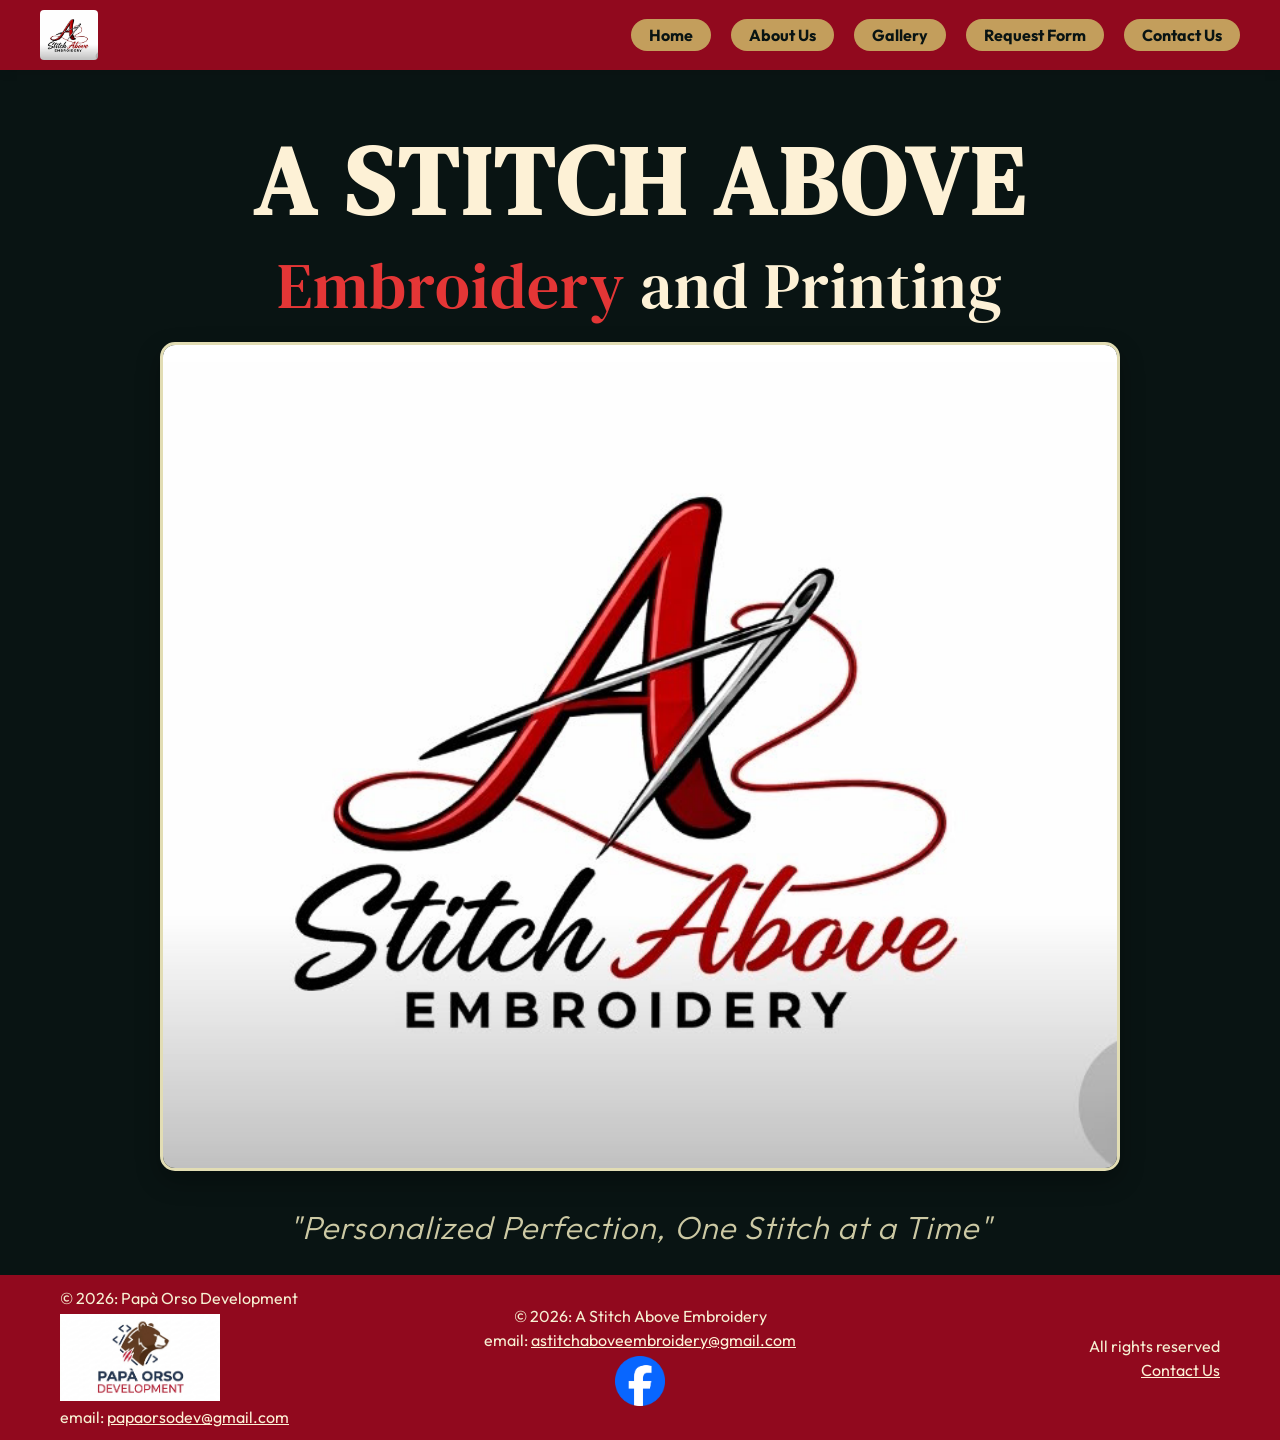
==== index.html @ 8afe7f4c "Finished contact page with additions sent by Lois. Added suppliers section and address, as well as m" ====
<!DOCTYPE html>
<html lang="en">
<head>
    <meta charset="UTF-8">
    <meta name="viewport" content="width=device-width, initial-scale=1.0">
    <meta name="description" content="A Stitch Above Embroidery offers professional, local embroidery throughout southeast Michigan.">
    <meta property="og:title" content="A Stitch Above Embroidery | Local Embroidery in Michigan">
    <meta property="og:description" content="Get professional embroidery done for your school, business, hunting group, personal clothing, and more.">
    <meta property="og:url" content="https://stitchaboveembroidery.com">
    <meta property="og:type" content="website">
    <meta property="og:image" content="https://stitchaboveembroidery.com/assets/images/og-share.jpg">

    <link rel="preconnect" href="https://fonts.googleapis.com">
    <link rel="preconnect" href="https://fonts.gstatic.com" crossorigin>
    <link href="https://fonts.googleapis.com/css2?family=DM+Serif+Text:ital@0;1&family=Outfit:wght@100..900&display=swap" rel="stylesheet">
    <link rel="stylesheet" href="./assets/styles/style.css">
    
    <title>A Stitch Above Embroidery | Home</title>
</head>
<body>
    <div id="nav-placeholder"></div>
    <section class="mainpage">
        <h1>A STITCH ABOVE</h1>
        <h2 class="mainSubheading"><strong>Embroidery</strong> and Printing</h2>
        <img src="./assets/images/primaryLogo.png" alt="Company Logo" class="mainLogoImage">
        <p class="mainStatement">"Personalized Perfection, One Stitch at a Time"</p> 
    </section>

    <div id="footer-placeholder"></div>

    <script type="text/javascript" src="js/main.js"></script>
</body>
</html>
---- assets/styles/style.css ----
/******************************************
/* VARIABLES & RESET
/*******************************************/
/* Variables */
:root {
  --primary-red: #91091E;
  --orange: #DA723C;
  --primary-orange: #F77F00;
  --secondary-orange: #C44A3A;
  --tertiary-tan: #C39E5C;
  --light-tan: #EED9B9;
  --cream: #FDF1D6;
  --banana: #FEFEA4;
  --primary-brown: #5D4037;
  --light-brown: #8D6E63;
  --dark-brown: #3E2723;
  --dark-black: #091413;
  --charcoal: #262626;

  --pure-black: #000;
  --french-vanilla: #E2DDB4;
  --vanilla: #F6EFD2;
  --bright-red: #E43636;
}


/* Box Model Hack */
* {
  box-sizing: border-box;
}

/* Clear fix hack */
.clearfix:after {
     content: ".";
     display: block;
     clear: both;
     visibility: hidden;
     line-height: 0;
     height: 0;
}

.clear {
	clear: both;
}

html, body, div, span, applet, object, iframe,
h1, h2, h3, h4, h5, h6, p, blockquote, pre,
a, abbr, acronym, address, big, cite, code,
del, dfn, em, img, ins, kbd, q, s, samp,
small, strike, strong, sub, sup, tt, var,
b, u, i, center,
dl, dt, dd, ol, ul, li,
fieldset, form, label, legend,
table, caption, tbody, tfoot, thead, tr, th, td,
article, aside, canvas, details, embed,
figure, figcaption, footer, header, hgroup,
menu, nav, output, ruby, section, summary,
time, mark, audio, video {
	margin: 0;
	padding: 0;
	border: 0;
	font-size: 100%;
	font: inherit;
	vertical-align: baseline;
}
/* HTML5 display-role reset for older browsers */
article, aside, details, figcaption, figure,
footer, header, hgroup, menu, nav, section {
	display: block;
}
body {
	line-height: 1;
}
ol, ul {
	list-style: none;
}
blockquote, q {
	quotes: none;
}
blockquote:before, blockquote:after,
q:before, q:after {
	content: '';
	content: none;
}
table {
	border-collapse: collapse;
	border-spacing: 0;
}

/******************************************
/* BASE STYLES
/*******************************************/

html, body {
  height: 100%; /* Necessary for the body to know how tall the screen is */
}

body {
  background-color: var(--dark-black);
  color: var(--vanilla);

  /* Sticky Footer Logic */
  display: flex;
  flex-direction: column;
  min-height: 100vh;
}

/* Ensures content sectoin takes up all available space, pushing footer to the very bottom */
.mainpage, .about-page, .contact-page {
  display: flex;
  flex-direction: column;
  align-items: center;
  flex: 1;
  padding-top: 80px;
  padding-bottom: 40px;
  text-align: center;
}

h1, h2, h3 {
  font-family: "DM Serif Text", serif;
  text-align: center;
}

h1 {
  font-size: clamp(3rem, 8vw, 6rem); /* Responsive: gets bigger on desktops */
  font-weight: 800;
  margin-top: 2rem;
  margin-bottom: 1.5rem;
  color: var(--cream);
  text-transform: uppercase;
  letter-spacing: 4px;
}

h2 {
  font-size: clamp(2rem, 5vw, 4rem); /* Slightly smaller than H1 */
  font-weight: 400;
  color: var(--cream);
  letter-spacing: 1px;
}

h3 {
     font-size: clamp(1.8rem, 3vw, 2.8rem);
     font-weight: 400;
     color: var(--cream);
     letter-spacing: 1px;
}

p {
     font-family: "Outfit", sans-serif;
     font-size: 1.5rem;
}
/***** Navigation (Desktop and Mobile *****/

nav {
  background-color: var(--primary-red);
  padding: 10px 40px;
  box-shadow: 0 2px 10px rgba(0, 0, 0, 0.1);
  display: flex;
  justify-content: space-between; /* makes sure spacing is correct */
  align-items: center; /* vertically centers everything */
  min-height: 70px; /* Gives the nav a consistent height */
}

/* Container for the logo to ensure it doesn't stretch */
.nav-logo {
  display: flex;
  align-items: center;
}

/* The Mini Nav Logo */
.nav-logo img {
  height: 50px; /* Fixed height keeps the nav bar from growing/shrinking */
  width: auto;
  border-radius: 4px; /* Softens the white square corners slightly */
}

/* Update Nav for Alignment */
.nav-container {
  display: flex;
  justify-content: space-between;
  align-items: center;
  width: 100%;
  max-width: none;
  margin: 0 auto;
}

/* The Container for Links */
.nav-links {
     display: flex;
     gap: 20px; /* Tightens gap slightly to fit everything better */
     align-items: center;
}

/* The Links (Buttons) */
.nav-links a{
     text-decoration: none;
     background-color: var(--tertiary-tan);
     color: var(--dark-black);
     font-family: "Outfit", sans-serif;
     font-weight: 700;
     padding: 8px 18px;
     border-radius: 50px;
     transition: all 0.3s ease;
     white-space: nowrap;
}

.nav-links a:hover {
     background-color: var(--dark-brown);
     color: var(--vanilla);
     transform: translateY(-2px);
     box-shadow: 0 4px 8px rgba(0, 0, 0, 0.2);
}

/* Hamburger Icon (Hidden on Desktop) */
.hamburger {
     display: none;
     font-size: 2rem;
     color: var(--vanilla);
     cursor: pointer;
     background: none;
     border: none;
     position: absolute;
     right: 20px;
     top: 15px;
}


/***************** FOOTER ****************/

footer {
     display: flex;
     flex-direction: row;
     justify-content: space-between;
     align-items: center;
     background-color: var(--primary-red);
     color: var(--vanilla);
     padding: 15px 60px;
     margin-top: auto; /* Ensures footer stays at bottom */
     font-family: "Outfit", sans-serif;
}

/* Usiung individual zones with flex to stack their own text vertically */
.footer-side, .footer-center {
     display: flex;
     flex-direction: column;
     gap: 8px;
     flex: 1; /* forcing all three zones to take up equal width */
}

.footer-side img {
     height: auto;
     width: 10rem;
}

.footer-center {
     align-items: center; /* keep middle content centered */
     text-align: center;
}

.footer-side:first-child {
    align-items: flex-start;
    text-align: left; 
}

.footer-side:last-child {
     align-items: flex-end;
     text-align: right
}

/* Size the footer social icons */
.footer-social img {
     width: 50px;
     height: 50px;
     margin: 5px;
}

footer a {
     color: var(--cream);
     text-decoration: underline;
     transition: color 0.3s ease;
}

footer a:hover {
     color: var(--tertiary-tan);
}

/******************************************
/* LAYOUT
/*******************************************/

.mainpage {
  display: flex;
  flex-direction: column;
  justify-content: center; /* Vertical center */
  align-items: center; /* Horizontal center */
  text-align: center;
  padding: 2rem;
}

.mainSubheading strong {
  color: var(--bright-red);
}

.mainStatement {
  font-size: clamp(1.5rem, 2.9vw, 2rem); /* Slightly smaller than the H2 */
  color: var(--french-vanilla); /* Separate color than titles for classy look */
  font-style: italic; /* add a little spritz to it with an italic look */
  font-weight: 300;
  margin-top: 1rem;
  letter-spacing: 1px;
  opacity: 0.9; /* Softens the text up slighly so it doesn't compete with the H1 */
}

.mainStatement, .about-page p {
  margin-bottom: auto; /* Pushes the footer away from thh bottom */
}

.contact-page {
     display: flex;
     flex-direction: column;
     align-items: center;
     text-align: center;
     padding: 40px 20px;
}

.contact-page > h1 {
     margin-bottom: 7%;
}

.address-title {
     color: var(--tertiary-tan); /* Give the address a distinct "Title" look */
     text-transform: uppercase;
     letter-spacing: 2px;
     margin-bottom: 5px;
     border-bottom: 2px solid var(--primary-red); /* adds nice "underline" anchor */ 
     display: inline-block; /* Keeps border from stretching across whole screen */
     width: fit-content; /* Shrinks widthto match text */
     margin: 0 auto 10px; /* Centers box and adds some bottom spacing */
     padding-bottom: 5px;
     font-size: 2rem; /* adjusting address for a little more punch */
}

.store-img {
     max-width: 50%;
     width: auto;
     height: auto;
     border-radius: 15px;
     margin-bottom: 25px;
     padding: 0 1%;
}

.directions p {
     max-width: 55ch; /* Limits line length to ~55 characters per line */
     margin-left: auto;
     margin-right: auto;
     line-height: 1.6; /* Adds some vertical breathing room */
     text-align: left; /* making left aligned since this is long text and easier to read this way */
}

/* Style the IMPORTANT parts of the directions */
.directions strong {
    color: var(--primary-orange); /* Or --bright-red */
    font-weight: 900;
    /* This creates a subtle "glow" or highlight effect */
    background-color: rgba(247, 127, 0, 0.15); 
    padding: 2px 6px;
    border-radius: 4px;
    text-transform: uppercase; /* Makes it look like a road sign */
    border: 1px solid rgba(247, 127, 0, 0.3);
}

.map-btn {
     display: inline-block;
     margin: 15px auto;
     padding: 10px 20px;
     border: 1px solid var(--tertiary-tan);
     color: var(--tertiary-tan);
     text-decoration: none;
     font-family: "Outfit", sans-serif;
     font-weight: 600px;
     line-height: 1.3;
     border-radius: 5px;
     transition: all 3s ease;
     font-size: 1.1rem;
}

.map-btn:hover {
     background-color: var(--tertiary-tan);
     color: var(--dark-black);
}

.garage-note {
     opacity: 0.8;
     margin-top: 5px;
}

.section-title {
     margin-bottom: 20px; /* forcing space between title and note */
}

/* Supplier Section Styling */
.suppliers-container {
    /* margin: 40px 0; */
     margin-top: 60px;
     margin-bottom: 40px;
     width: 100%;
     max-width: 600px; /* Keeps it tight like the directions */
}

.supplier-note {
     font-size: 1.3rem !important; /* hate using these, but necessary here (smaller than main txt */
     line-height: 1.5;
     font-style: italic;
     color: var(--french-vanilla);
     margin-bottom: 30px;
}

.supplier-links {
     display: flex;
     gap: 20px;
     justify-content: center;
}

.supplier-btn {
     flex: 1;
     background-color: transparent;
     border: 2px solid var(--tertiary-tan);
     color: var(--vanilla);
     padding: 18px 30px;
     text-decoration: none;
     font-family: "Outfit", sans-serif;
     font-weight: 700;
     font-size: 1.2rem;
     border-radius: 8px;
     transition: all 0.3s ease;
     text-align: center;
}

.supplier-btn:hover {
     background-color: var(--tertiary-tan);
     color: var(--dark-black);
}

.social-row {
     display: flex;
     align-items: center;
     justify-content: center;
     gap: 15px;
}

.contact-info {
     font-family: "Outfit", sans-serif;
     display: flex;
     flex-direction: column;
     gap: 10px;
     margin: 1% 0;
     /* fix for mobile as email address is so long */
     font-size: clamp(1.2rem, 6vw, 2.5rem);
     /* saftey net if address is still too long */
     word-wrap: break-word;
     overflow-wrap: break-word;
     width: 100%;
     max-width: 90vw; /* prevents from touching edge of screen */
     margin-left: auto;
     margin-right: auto;
}

.social-icons img {
     width: 50px;
     height: 50px;
     margin: 0;
}

/******************************************
/* ADDITIONAL STYLES
/*******************************************/

/* Main Storefront Image (Centered & Promenant on Main Page */
.mainLogoImage {
  display: block;
  margin: 1.5rem auto;
  max-width: 60rem; /* Kept a bit smaller for elegance */
  width: 90%;
  border: 3px solid var(--french-vanilla);
  border-radius: 15px;
  box-shadow: 0 10px 25px rgba(0, 0, 0, 0.3);
}



/******************************************
/* MEDIA QUERIES
/*******************************************/
@media screen and (max-width: 768px) {
     h1 {
          font-size: 2.5rem;
     }

     h2 {
          font-size: 1.8rem;
     }

     /* Navigation Switch to Hamburger */
     .hamburger {
          display: block;
     }

     .nav-links {
          display: none;
          flex-direction: column;
          width: 100%;
          position: absolute;
          top: 60px;
          left: 0;
          background-color: var(--white);
          padding: 20px 0;
          box-shadow: 0 5px 10px rgba(0, 0, 0, 0.1);
          z-index: 100;
     }

     .nav-links.active {
          display: flex;
     }

     .nav-links a {
          background-color: transparent;
          color: var(--vanilla);
          border-radius: 0;
          width: 100%;
          text-align: center;
          padding: 15px;
          border-bottom: 1px solid #eee;
     }

     .nav-links a:hover {
          background-color: var(--french-vanilla);
          box-shadow: none;
          transform: none;
     }

      footer {
          flex-direction: column;
          text-align: center;
          width: 100%;
          padding: 30px 15px;
     }

     .footer-side, .footer-center {
          width: 100%;
          margin-bottom: 20px;
          align-items: center !important; /* Forces all footer items to center */
          text-align: center !important;
     }

     .contact-page {
          gap: 45px; /* adjust this as necessary to get perfect mobile fit */
          padding-top: 40px; /* tighten up the padding if necessary - can change or remove */
     }

     .contact-info, .store-img {
          margin: 0 auto;
          width: 95%; /* gives text a little more room on the sides */
     }

     .directions {
          margin-bottom: 10px;
     }

     .contact-details {
          flex-direction: column;
          align-items: center;
          justify-content: space-between;
     }

     .store-img {
          max-width: 95%; /* let it be wider on mobile */
          padding: 0;
     }

     /* Mobile handling for suppliers */
     .supplier-links {
          flex-direction: column;
          width: 100%;
     }
}
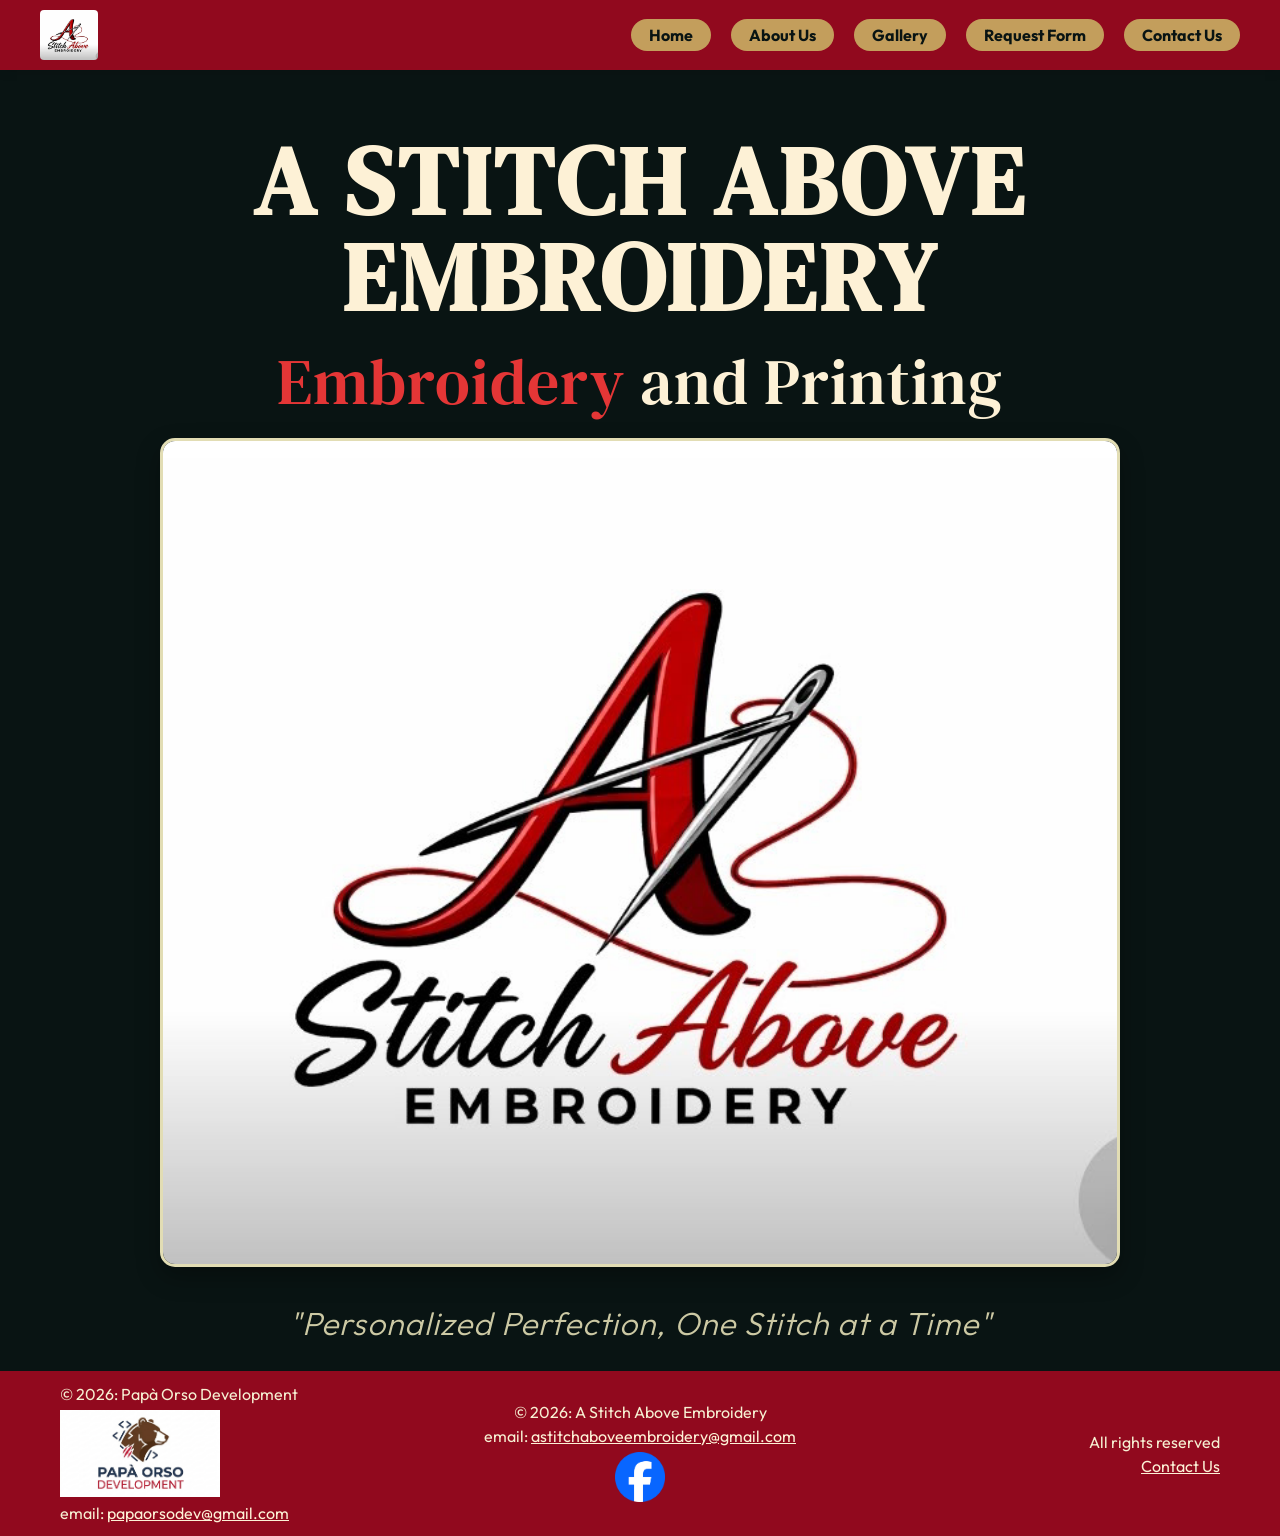
==== commit 6b2590e1: "Made updates and corrections to code and spelling/syntax errors in all html docs. Fixed some errors " ====
--- a/index.html
+++ b/index.html
@@ -3,24 +3,24 @@
 <head>
     <meta charset="UTF-8">
     <meta name="viewport" content="width=device-width, initial-scale=1.0">
-    <meta name="description" content="A Stitch Above Embroidery offers professional, local embroidery throughout southeast Michigan.">
-    <meta property="og:title" content="A Stitch Above Embroidery | Local Embroidery in Michigan">
-    <meta property="og:description" content="Get professional embroidery done for your school, business, hunting group, personal clothing, and more.">
-    <meta property="og:url" content="https://stitchaboveembroidery.com">
+    <meta name="description" content="Professional custom embroidery and printing services in Southeastern Michigan. From corporate branding to school spirit wear, we bring your vision to life.">
+    <meta property="og:title" content="A Stitch Above Embroidery | High-Quality Custom Stitching">    
+    <meta property="og:description" content="Personalized perfection, one stitch at a time. Quality embroidery for businesses, teams, and gifts in South Lyon and beyond.">
+    <meta property="og:url" content="https://astitchabove-embroidery.com/">
     <meta property="og:type" content="website">
-    <meta property="og:image" content="https://stitchaboveembroidery.com/assets/images/og-share.jpg">
+    <meta property="og:image" content="https://astitchabove-embroidery.com/assets/images/og-share.jpg">
 
     <link rel="preconnect" href="https://fonts.googleapis.com">
     <link rel="preconnect" href="https://fonts.gstatic.com" crossorigin>
     <link href="https://fonts.googleapis.com/css2?family=DM+Serif+Text:ital@0;1&family=Outfit:wght@100..900&display=swap" rel="stylesheet">
     <link rel="stylesheet" href="./assets/styles/style.css">
     
-    <title>A Stitch Above Embroidery | Home</title>
+    <title>A Stitch Above Embroidery | Custom Embroidery & Printing Michigan</title>
 </head>
 <body>
     <div id="nav-placeholder"></div>
     <section class="mainpage">
-        <h1>A STITCH ABOVE</h1>
+        <h1>A STITCH ABOVE EMBROIDERY</h1>
         <h2 class="mainSubheading"><strong>Embroidery</strong> and Printing</h2>
         <img src="./assets/images/primaryLogo.png" alt="Company Logo" class="mainLogoImage">
         <p class="mainStatement">"Personalized Perfection, One Stitch at a Time"</p> 
--- a/assets/styles/style.css
+++ b/assets/styles/style.css
@@ -288,6 +288,7 @@
 /* LAYOUT
 /*******************************************/
 
+/****** Main Page ******/
 .mainpage {
   display: flex;
   flex-direction: column;
@@ -315,6 +316,162 @@
   margin-bottom: auto; /* Pushes the footer away from thh bottom */
 }
 
+/****** About Page ******/
+
+.about-page > h2 {
+     margin: 5% 0;
+}
+
+.hero-statement {
+     font-weight: bold;
+}
+
+.about-container {
+     display: flex;
+     align-items: flex-start;
+}
+
+.story-container {
+     display: flex;
+     flex-direction: column;
+     justify-content: center;
+     align-items: center;
+}
+
+.about-paragraph > strong {
+     text-decoration: underline;
+     font-weight: bold;
+}
+
+.about-page p {
+     max-width: 55ch;
+     line-height: 1.5;
+     text-align: left;
+     text-indent: 30px;
+     margin: 10px 0;
+     padding-left: 5%;
+}
+
+.about-image {
+     margin-bottom: 5%;
+}
+
+.about-image > img{
+     max-width: 1400px;
+     width: 65%;
+     height: auto;
+     border-radius: 10%;
+}
+
+/****** Gallery Page ******/
+.gallery-page {
+     padding: 20px;
+     max-width: 1400px;
+     margin: 0 auto;
+}
+
+.gallery-page h2 {
+     margin-bottom: 3rem;
+     font-style: italic;
+     opacity: 0.8;
+}
+
+/* Container for each tier */
+.recent-projects {
+     display: grid;
+     /* Creates responsive grid: minimum 300px per item, fills the row */
+     grid-template-columns: repeat(auto-fit, minmax(300px, 1fr));
+     gap: 30px;
+     margin-bottom: 60px;
+     padding: 0 20px;
+}
+
+/* Ensure the heading takes upthe full widt of the grid row */
+.recent-projects h3 {
+     grid-column: 1 / -1;
+     margin-bottom: 20px;
+     border-bottom: 1px solid var(--tertiary-tan);
+     padding-bottom: 10px;
+}
+
+/* Figure Styling */
+.recent-projects figure {
+     display: flex;
+     flex-direction: column;
+     align-items: center;
+     transition: transform 0.4s cubic-bezier(0.175, 0.885, 0.32, 1.275);
+     cursor: pointer;
+}
+
+/* Image Control */
+.recent-projects img {
+     width: 100%;
+     height: 300px; /* Fixed height for uniformity */
+     object-fit: cover; /* Prevents stretching */
+     border-radius: 12px;
+     border: 1px solid rgba(238, 217, 185, 0.2);
+     transition: all 0.3s ease;
+}
+
+/* The "Pop and Glow" Effect */
+.recent-projects figure:hover {
+     transform: scale(1.03); /* The Pop */
+}
+
+.recent-projects figure:hover img {
+     /* Thje Glow - using the orange variable */
+     box-shadow: 0 0 20px rgba(247, 127, 0, 0.4);
+     border-color: var(--primary-orange);
+}
+
+/* Centered Captions */
+/* .recent-projects figcaption {
+     margin-top: 15px;
+     font-family: "Outfit", sans-serif;
+     font-size: 1.1rem;
+     line-height: 1.4;
+     text-align: center;
+     color: var(--vanilla);
+     max-width: 90%;
+} */
+
+/* Updated Centered & Tinted Captions */
+.recent-projects figcaption {
+     margin-top: 12px;
+     padding: 12px 18px; /* Give the text breathign room inside the tint */
+
+     /* A subtle dark tint using 60% opacity black */
+     background-color: rgba(0, 0, 0, 0.6);
+
+     /* An optional very thin border to define the edge */
+     border: 1px solid rgba(238, 217, 185, 0.1);
+     border-radius: 8px; /* To match the image corners */
+
+     font-family: "Outfit", sans-serif;
+     font-size: 1.05rem;
+     line-height: 1.4;
+     text-align: center;
+     color: var(--vanilla);
+
+     /* Ensuring the tint box doesn't look too stretched on wide screens */
+     max-width: 95%;
+     width: fit-content; /* Shrinks the background to fit the text length */
+     margin-left: auto;
+     margin-right: auto;
+
+     transition: all 0.3s ease;
+}
+
+/* Optional: Make the caption tint slightly brighter when hovering over the whole figure */
+.recent-projects figure:hover figcaption {
+     background-color: rgba(0, 0, 0, 0.8);
+     border-color: var(--tertiary-tan);
+}
+
+/****** Support/Form Page Styles ******/
+
+
+/****** Contact Page ******/
 .contact-page {
      display: flex;
      flex-direction: column;
@@ -334,7 +491,7 @@
      margin-bottom: 5px;
      border-bottom: 2px solid var(--primary-red); /* adds nice "underline" anchor */ 
      display: inline-block; /* Keeps border from stretching across whole screen */
-     width: fit-content; /* Shrinks widthto match text */
+     width: fit-content; /* Shrinks width to match text */
      margin: 0 auto 10px; /* Centers box and adds some bottom spacing */
      padding-bottom: 5px;
      font-size: 2rem; /* adjusting address for a little more punch */
@@ -394,8 +551,18 @@
      margin-top: 5px;
 }
 
-.section-title {
+.suppliers-title {
      margin-bottom: 20px; /* forcing space between title and note */
+}
+
+.service-hours > h3 {
+     color: var(--bright-red);
+     margin-top: 20px;
+     
+}
+
+.directions > h3 {
+     color: var(--tertiary-tan)
 }
 
 /* Supplier Section Styling */
@@ -492,8 +659,10 @@
 /* MEDIA QUERIES
 /*******************************************/
 @media screen and (max-width: 768px) {
+     /* Base Layout */
      h1 {
           font-size: 2.5rem;
+          margin-top: 4rem; /* Extra space for the fixed nav on mobile */
      }
 
      h2 {
@@ -537,7 +706,7 @@
           box-shadow: none;
           transform: none;
      }
-
+     /* Footer fix for mobile */
       footer {
           flex-direction: column;
           text-align: center;
@@ -551,7 +720,47 @@
           align-items: center !important; /* Forces all footer items to center */
           text-align: center !important;
      }
-
+     /* About me page for mobile */
+     .about-container {
+          flex-direction: column;
+          align-items: center;
+     }
+
+     .story-container {
+          width: 100%;
+     }
+
+     .about-page p {
+          padding-left: 0; /* Removes the 5% offset so text doesn't get squished */
+          max-width: 100%; /* Allows text to use full screen width */
+          text-align: center; /* Looks cleaner on mobile when text is center instead of left-aligned */
+          text-indent: 0; /* Removes indedn on mobile (looks broken with indent on mobile screens) */
+          padding: 0 20px; /* Gives text some breathing room from screen edges. */
+     }
+
+     .about-image {
+          width: 100%;
+          order: -1; /* Moves the photo above text on mobile */
+          margin-top: 20px;
+     }
+
+     .about-image > img {
+          width: 90%; /* Makes the photo prominent on mobile */
+          max-width: 400px; /* Prevents it from getting giant on tablets */
+          border-radius: 20px;
+     }
+
+     /* Gallery page for mobile */
+     .recent-projects {
+          grid-template-columns: 1fr; /* Strict single column for mobile */
+          gap: 40px;
+     }
+
+     .recent-projects img {
+          height: 250px; /* Slightly shorter for mobile */
+     }
+
+     /* Contact page for mobile */
      .contact-page {
           gap: 45px; /* adjust this as necessary to get perfect mobile fit */
           padding-top: 40px; /* tighten up the padding if necessary - can change or remove */
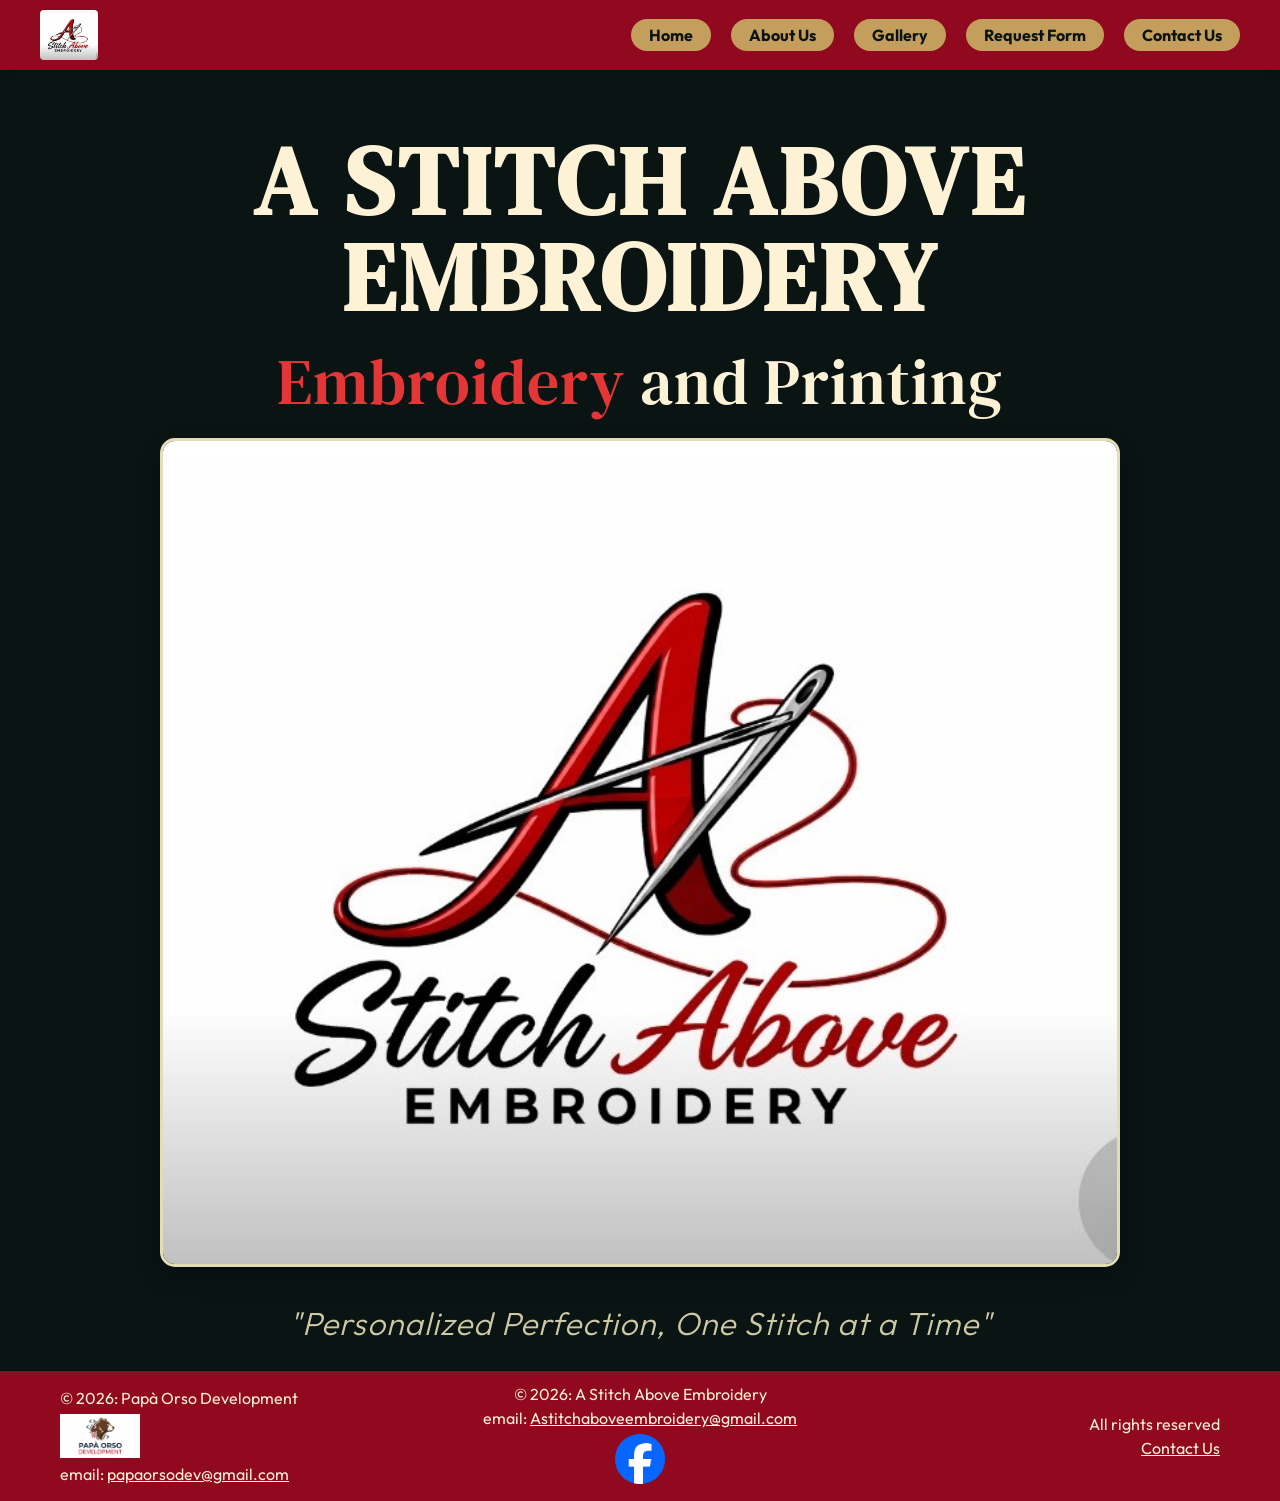
==== commit 7a141d3a: "Updated Contact and Support page with requested changes. Added new image to gallery and removed old " ====
--- a/index.html
+++ b/index.html
@@ -6,9 +6,9 @@
     <meta name="description" content="Professional custom embroidery and printing services in Southeastern Michigan. From corporate branding to school spirit wear, we bring your vision to life.">
     <meta property="og:title" content="A Stitch Above Embroidery | High-Quality Custom Stitching">    
     <meta property="og:description" content="Personalized perfection, one stitch at a time. Quality embroidery for businesses, teams, and gifts in South Lyon and beyond.">
-    <meta property="og:url" content="https://astitchabove-embroidery.com/">
+    <meta property="og:url" content="https://astitchaboveembroidery.com/">
     <meta property="og:type" content="website">
-    <meta property="og:image" content="https://astitchabove-embroidery.com/assets/images/og-share.jpg">
+    <meta property="og:image" content="https://astitchaboveembroidery.com/assets/images/og-share.jpg">
 
     <link rel="preconnect" href="https://fonts.googleapis.com">
     <link rel="preconnect" href="https://fonts.gstatic.com" crossorigin>
--- a/assets/styles/style.css
+++ b/assets/styles/style.css
@@ -249,7 +249,7 @@
 
 .footer-side img {
      height: auto;
-     width: 10rem;
+     width: 5rem;
 }
 
 .footer-center {
@@ -282,6 +282,10 @@
 
 footer a:hover {
      color: var(--tertiary-tan);
+}
+
+#footer-placeholder {
+     margin-top: auto;
 }
 
 /******************************************
@@ -312,8 +316,8 @@
   opacity: 0.9; /* Softens the text up slighly so it doesn't compete with the H1 */
 }
 
-.mainStatement, .about-page p {
-  margin-bottom: auto; /* Pushes the footer away from thh bottom */
+.mainStatement, .support-page, .about-page p {
+  margin-bottom: auto; /* Pushes the footer away from the bottom */
 }
 
 /****** About Page ******/
@@ -415,7 +419,7 @@
 
 /* The "Pop and Glow" Effect */
 .recent-projects figure:hover {
-     transform: scale(1.03); /* The Pop */
+     transform: scale(1.25); /* The Pop */
 }
 
 .recent-projects figure:hover img {
@@ -423,17 +427,6 @@
      box-shadow: 0 0 20px rgba(247, 127, 0, 0.4);
      border-color: var(--primary-orange);
 }
-
-/* Centered Captions */
-/* .recent-projects figcaption {
-     margin-top: 15px;
-     font-family: "Outfit", sans-serif;
-     font-size: 1.1rem;
-     line-height: 1.4;
-     text-align: center;
-     color: var(--vanilla);
-     max-width: 90%;
-} */
 
 /* Updated Centered & Tinted Captions */
 .recent-projects figcaption {
@@ -469,7 +462,165 @@
 }
 
 /****** Support/Form Page Styles ******/
-
+.support-page {
+     max-width: 850px;
+     margin: 0 auto;
+     padding: 60px 20px;
+}
+
+.form-header {
+     text-align: center;
+     margin-bottom: 50px;
+}
+
+.form-header h1 {
+     font-family: 'DM Serif Text', serif;
+     color: var(--tertiary-tan);
+     font-size: 3.5rem;
+     margin-bottom: 15px;
+}
+
+.form-header p {
+     color: var(--vanilla);
+     font-size: 1.1rem;
+     max-width: 600px;
+     margin: 0 auto;
+     line-height: 1.6;
+}
+
+.quote-form {
+     background: var(--charcoal);
+     padding: 45px;
+     border-radius: 25px;
+     border: 1px solid rgba(195, 158, 92, 0.15); /* Subtle tan border */
+     box-shadow: 0 15px 40px rgba(0, 0, 0, 0.4);
+}
+
+.form-section {
+     margin-bottom: 35px;
+}
+
+.form-section h3 {
+     color: var(--vanilla);
+     font-family: 'Outfit', sans-serif;
+     font-size: 1.3rem;
+     border-bottom: 1px solid var(--tertiary-tan);
+     padding-bottom: 10px;
+     margin-bottom: 25px;
+     text-transform: uppercase;
+     letter-spacing: 1px;
+}
+
+.form-group {
+     margin-bottom: 25px;
+     display: flex;
+     flex-direction: column;
+}
+
+.form-row {
+     display: grid;
+     grid-template-columns: 1fr 1fr;
+     gap: 25px;
+}
+
+.quote-form label {
+     color: var(--tertiary-tan);
+     font-weight: 700;
+     margin-bottom: 10px;
+     font-family: 'Outfit', sans-serif;
+}
+
+.quote-form input, .quote-form textarea {
+     background: var(--dark-black);
+     border: 1px solid #333;
+     border-radius: 10px;
+     padding: 14px;
+     color: var(--vanilla);
+     font-family: 'Outfit', sans-serif;
+     font-size: 1rem;
+     transition: all 0.3s ease;
+}
+
+quote-form input:focus, .quote-form textarea:focus {
+     outline: none;
+     border-color: var(--primary-orange);
+     box-shadow: 0 0 8px rgba(247, 127, 0, 0.2);
+}
+
+.quote-form small {
+     color: var(--light-tan);
+     margin-top: 8px;
+     font-size: 0.85rem;
+     opacity: 0.8;
+}
+
+.quote-form small a {
+     color: var(--primary-orange);
+     text-decoration: underline;
+}
+
+/* Styling for the number input to match your text inputs */
+input[type=number]::-webkit-inner-spin-button, 
+input[type=number]::-webkit-outer-spin-button { 
+    opacity: 1; /* Makes the arrows visible on the dark background */
+    filter: invert(1); /* Inverts the color to be light so they stand out */
+}
+
+.submit-btn {
+     width: 100%;
+     background-color: var(--primary-red);
+     color: var(--vanilla);
+     padding: 22px;
+     border: none;
+     border-radius: 12px;
+     font-size: 1.3rem;
+     font-weight: 800;
+     font-family: 'Outfit', sans-serif;
+     cursor: pointer;
+     transition: all 0.3s cubic-bezier(0.175, 0.885, 0.32, 1.275);
+}
+
+.submit-btn:hover {
+     background-color: var(--bright-red);
+     transform: translateY(-4px);
+     box-shadow: 0 8px 20px rgba(228, 54, 54, 0.3);
+}
+
+/****** Support/Form Page ******/
+.form-row {
+     grid-template-columns: 1fr;
+}
+
+.quote-form {
+     padding: 25px;
+}
+
+.form-header h1 {
+     font-size: 2.5rem;
+}
+
+.quote-form select {
+     background: var(--dark-black);
+     border: 1px solid #333;
+     border-radius: 10px;
+     padding: 14px;
+     color: var(--vanilla);
+     font-family: 'Outfit', sans-serif;
+     font-size: 1rem;
+     width: 100%;
+     cursor: pointer;
+     appearance: none; /* Removes default browser styling */
+     background-image: url("data:image/svg+xml;charset=UTF-8,%3csvg xmlns='http://www.w3.org/2000/svg' viewBox='0 0 24 24' fill='none' stroke='white' stroke-width='2' stroke-linecap='round' stroke-linejoin='round'%3e%3cpolyline points='6 9 12 15 18 9'%3e%3c/polyline%3e%3c/svg%3e");
+     background-repeat: no-repeat;
+     background-position: right 15px center;
+     background-size: 15px;
+}
+
+.quote-form select:focus {
+     outline: none;
+     border-color: var(--primary-orange);
+     box-shadow: 0 0 8px rgba(247, 127, 0, 0.2);
+}
 
 /****** Contact Page ******/
 .contact-page {
@@ -506,16 +657,10 @@
      padding: 0 1%;
 }
 
-.directions p {
-     max-width: 55ch; /* Limits line length to ~55 characters per line */
-     margin-left: auto;
-     margin-right: auto;
-     line-height: 1.6; /* Adds some vertical breathing room */
-     text-align: left; /* making left aligned since this is long text and easier to read this way */
-}
-
 /* Style the IMPORTANT parts of the directions */
-.directions strong {
+.self-service strong,
+.directions strong,
+.payment strong {
     color: var(--primary-orange); /* Or --bright-red */
     font-weight: 900;
     /* This creates a subtle "glow" or highlight effect */
@@ -524,6 +669,37 @@
     border-radius: 4px;
     text-transform: uppercase; /* Makes it look like a road sign */
     border: 1px solid rgba(247, 127, 0, 0.3);
+}
+
+/* Give the italics a subtle glow so they don't get lost on the dark background */
+.self-service em,
+.directions em,
+.payment em {
+    font-style: italic;
+    color: var(--french-vanilla);
+    border-bottom: 1px dashed var(--tertiary-tan);
+}
+
+.email-link {
+     color: var(--banana);
+     text-decoration: none;
+     font-weight: 700;
+     border-bottom: 2px solid rgba(254, 254, 164, 0.3);
+     transition: all 0.4s ease;
+     cursor: pointer;
+}
+
+.email-link:hover,
+.email-link:active {
+     color: #fff; /* Swaps to pure white for maximum contrast */
+     border-bottom-color: var(--banana);
+
+     /* The Glow Effect */
+     text-shadow: 0 0 10px var(--banana),
+                  0 0 20px rgba(254, 254, 164, 0.5);
+     /* Subtle lift to show it's active */
+     transform: tranlateY(-1px);
+     display: inline-block; /* Needed for transform to work properly */
 }
 
 .map-btn {
@@ -619,6 +795,7 @@
      font-family: "Outfit", sans-serif;
      display: flex;
      flex-direction: column;
+     align-items: center;
      gap: 10px;
      margin: 1% 0;
      /* fix for mobile as email address is so long */
@@ -632,6 +809,39 @@
      margin-right: auto;
 }
 
+.entryway-img {
+     width: 100%;
+     max-width: 600px;
+     height: auto;
+     border-radius: 12px;
+     margin: 20px 0;
+}  
+
+/* Mirroring teh directions style for the service hours text */
+.directions p,
+.self-service,
+.payment p {
+     max-width: 55ch; /* Limits line length to ~55 characters per line */
+     margin-left: auto;
+     margin-right: auto;
+     line-height: 1.6; /* Adds some vertical breathing room */
+     text-align: left; /* making left aligned since this is long text and easier to read this way */
+     width: 100%;
+}
+
+.payment h3 {
+     color: var(--tertiary-tan);
+     text-align: center;
+     margin-top: 40px;
+     margin-bottom: 20px;
+}
+
+/* Making sure the headers stay centered */
+.service-hours h3, .directions h3 {
+     text-align: center;
+     margin-bottom: 10px;
+}    
+
 .social-icons img {
      width: 50px;
      height: 50px;
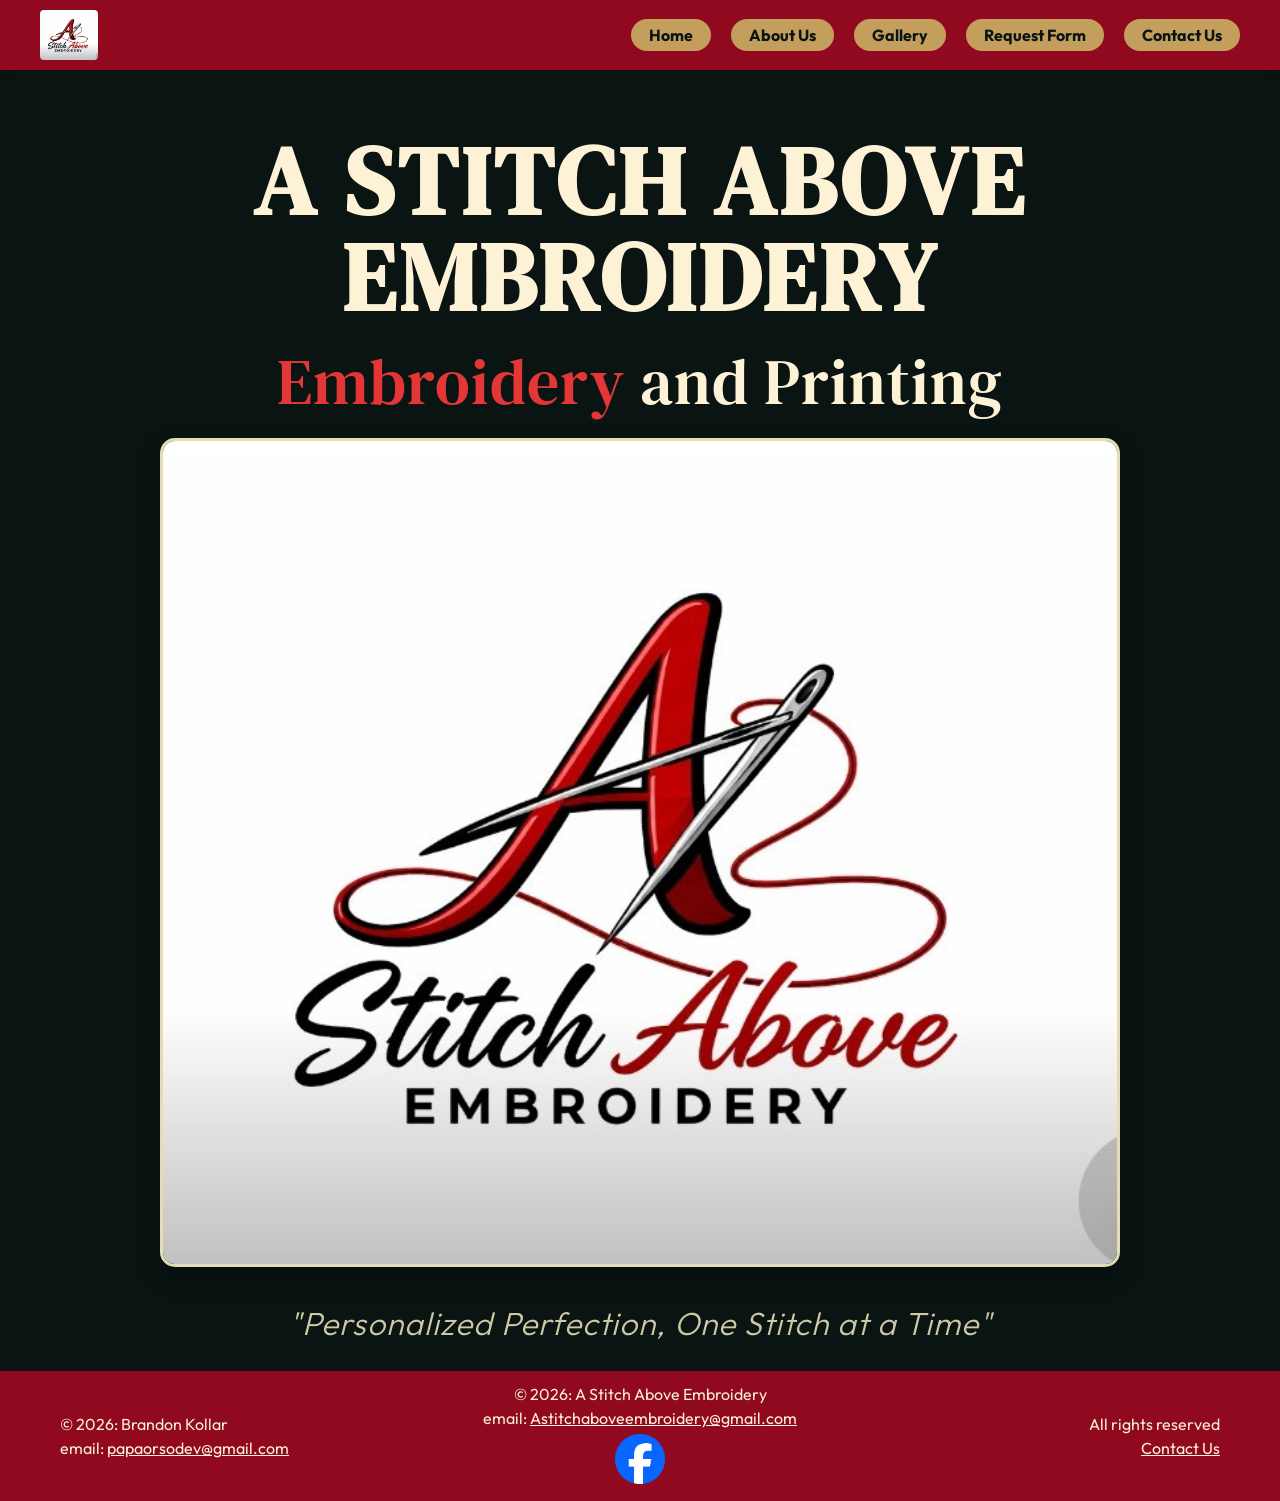
==== commit b66ec700: "fixed some mispelling in head tags, added favicon and canonical links, added hover effect to social " ====
--- a/index.html
+++ b/index.html
@@ -10,6 +10,8 @@
     <meta property="og:type" content="website">
     <meta property="og:image" content="https://astitchaboveembroidery.com/assets/images/og-share.jpg">
 
+    <link rel="icon" type="image/png" href="./assets/images/favicon.png">
+    <link rel="canonical" href="https://astitchaboveembroidery.com/index.html"/>
     <link rel="preconnect" href="https://fonts.googleapis.com">
     <link rel="preconnect" href="https://fonts.gstatic.com" crossorigin>
     <link href="https://fonts.googleapis.com/css2?family=DM+Serif+Text:ital@0;1&family=Outfit:wght@100..900&display=swap" rel="stylesheet">
--- a/assets/styles/style.css
+++ b/assets/styles/style.css
@@ -846,6 +846,12 @@
      width: 50px;
      height: 50px;
      margin: 0;
+     transition: all 0.3s cubic-bezier(0.175, 0.885, 0.32, 1.275);
+}
+
+.social-icons img:hover {
+     transform: scale(1.1) translateY(-4px); 
+     filter: drop-shadow(0 8px 15px rgba(247, 127, 0, 0.5));
 }
 
 /******************************************
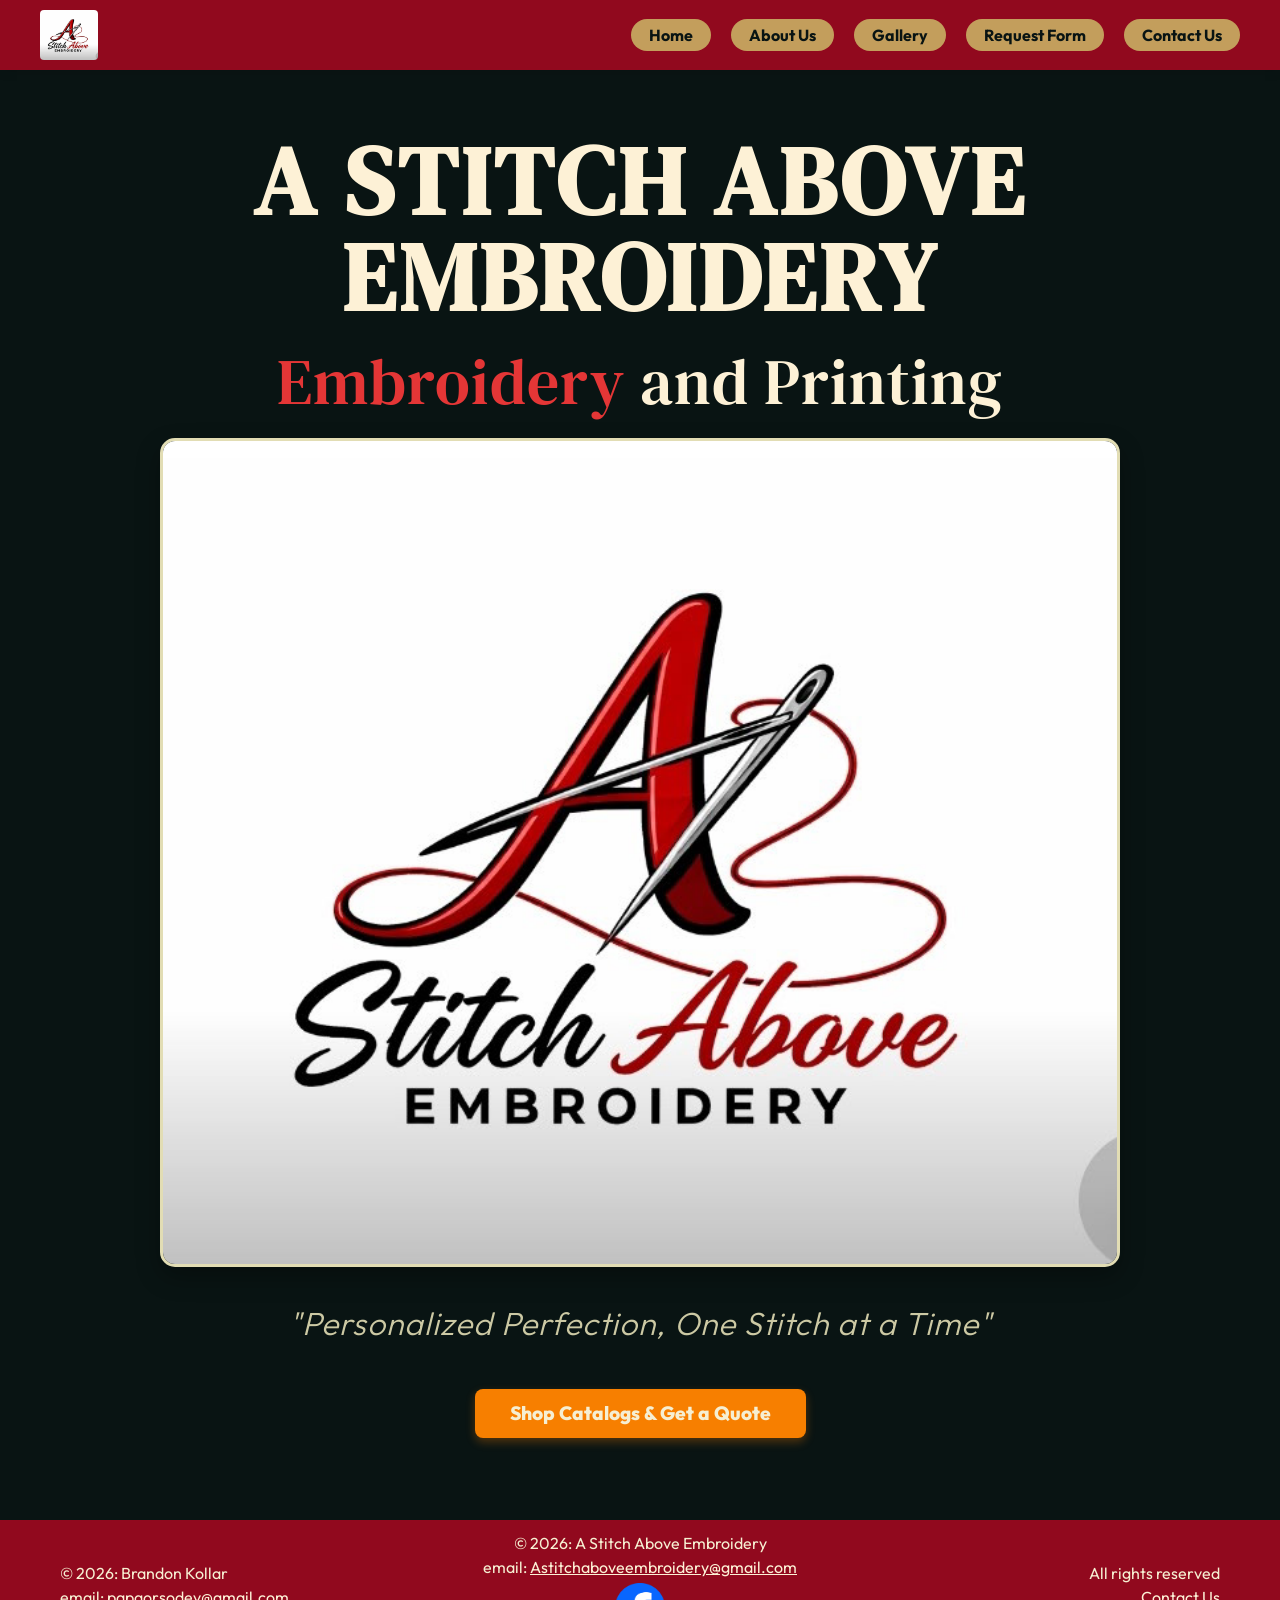
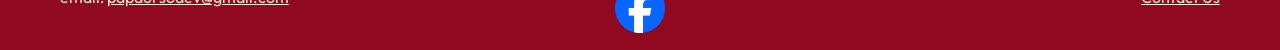
==== commit e7101f89: "Moved supplier section to gallery.html and added links to supplier catalogs. Added a call-to-action " ====
--- a/index.html
+++ b/index.html
@@ -8,7 +8,11 @@
     <meta property="og:description" content="Personalized perfection, one stitch at a time. Quality embroidery for businesses, teams, and gifts in South Lyon and beyond.">
     <meta property="og:url" content="https://astitchaboveembroidery.com/">
     <meta property="og:type" content="website">
-    <meta property="og:image" content="https://astitchaboveembroidery.com/assets/images/og-share.jpg">
+    <meta property="og:image" content="https://astitchaboveembroidery.com/assets/images/og-share.png">
+    <meta property="og:image:width" content="1200">
+    <meta property="og:image:height" content="630">
+    <meta name="google-site-verification" content="sOi9VvxFWFLwKWWeiFMnu4MIOdTzaNB8Bs3foP61Hec" />
+    <meta property="og:site_name" content="A Stitch Above Embroidery">
 
     <link rel="icon" type="image/png" href="./assets/images/favicon.png">
     <link rel="canonical" href="https://astitchaboveembroidery.com/index.html"/>
@@ -26,7 +30,9 @@
         <h2 class="mainSubheading"><strong>Embroidery</strong> and Printing</h2>
         <img src="./assets/images/primaryLogo.png" alt="Company Logo" class="mainLogoImage">
         <p class="mainStatement">"Personalized Perfection, One Stitch at a Time"</p> 
+        <a href="./gallery.html#shop-catalogs" class="cta-btn">Shop Catalogs & Get a Quote</a>
     </section>
+    
 
     <div id="footer-placeholder"></div>
 
--- a/assets/styles/style.css
+++ b/assets/styles/style.css
@@ -380,6 +380,72 @@
      opacity: 0.8;
 }
 
+/* Supplier Section Styling */
+.suppliers-title {
+     margin-bottom: 10px; /* forcing space between title and note */
+}
+
+.suppliers-container {
+     margin: 60px auto 120px auto; /* 'auto' on left and right to center container */
+     width: 100%;
+     max-width: 700px;
+     text-align: center;
+}
+
+.suppliers-container h4 {
+     font-family: "Outfit", sans-serif;
+     font-size: 1.35rem;
+     line-height: 1.5;
+     color: var(--vanilla);
+     margin-bottom: 15px;
+     font-weight: 400;
+}
+
+.suppliers-container h4 a {
+     color: var(--tertiary-tan);
+     text-decoration: underline;
+     font-weight: 700;
+     transition: color 0.3s ease;
+}
+
+.suppliers-container h4 a:hover {
+     color: var(--primary-orange);
+}
+
+.supplier-note {
+     font-size: 1.3rem !important; /* hate using these, but necessary here (smaller than main txt */
+     line-height: 1.5;
+     font-style: italic;
+     color: var(--french-vanilla);
+     margin-bottom: 30px;
+}
+
+.supplier-links {
+     display: flex;
+     gap: 20px;
+     justify-content: center;
+}
+
+.supplier-btn {
+     flex: 1;
+     background-color: transparent;
+     border: 2px solid var(--tertiary-tan);
+     color: var(--vanilla);
+     padding: 18px 30px;
+     text-decoration: none;
+     font-family: "Outfit", sans-serif;
+     font-weight: 700;
+     font-size: 1.2rem;
+     border-radius: 8px;
+     transition: all 0.3s ease;
+     text-align: center;
+}
+
+.supplier-btn:hover {
+     background-color: var(--tertiary-tan);
+     color: var(--dark-black);
+}
+
 /* Container for each tier */
 .recent-projects {
      display: grid;
@@ -727,10 +793,6 @@
      margin-top: 5px;
 }
 
-.suppliers-title {
-     margin-bottom: 20px; /* forcing space between title and note */
-}
-
 .service-hours > h3 {
      color: var(--bright-red);
      margin-top: 20px;
@@ -739,49 +801,6 @@
 
 .directions > h3 {
      color: var(--tertiary-tan)
-}
-
-/* Supplier Section Styling */
-.suppliers-container {
-    /* margin: 40px 0; */
-     margin-top: 60px;
-     margin-bottom: 40px;
-     width: 100%;
-     max-width: 600px; /* Keeps it tight like the directions */
-}
-
-.supplier-note {
-     font-size: 1.3rem !important; /* hate using these, but necessary here (smaller than main txt */
-     line-height: 1.5;
-     font-style: italic;
-     color: var(--french-vanilla);
-     margin-bottom: 30px;
-}
-
-.supplier-links {
-     display: flex;
-     gap: 20px;
-     justify-content: center;
-}
-
-.supplier-btn {
-     flex: 1;
-     background-color: transparent;
-     border: 2px solid var(--tertiary-tan);
-     color: var(--vanilla);
-     padding: 18px 30px;
-     text-decoration: none;
-     font-family: "Outfit", sans-serif;
-     font-weight: 700;
-     font-size: 1.2rem;
-     border-radius: 8px;
-     transition: all 0.3s ease;
-     text-align: center;
-}
-
-.supplier-btn:hover {
-     background-color: var(--tertiary-tan);
-     color: var(--dark-black);
 }
 
 .social-row {
@@ -854,6 +873,68 @@
      filter: drop-shadow(0 8px 15px rgba(247, 127, 0, 0.5));
 }
 
+/* Thanks page styles - hidden styling for the form submission success message */
+/* Thanks Page Styles */
+.thanks-page {
+    display: flex;
+    justify-content: center;
+    align-items: center;
+    min-height: 60vh; /* Keeps the content vertically balanced */
+    padding: 60px 20px;
+    text-align: center;
+}
+
+.thanks-content {
+    max-width: 600px;
+    background-color: var(--vanilla); /* Uses your existing variable for a soft background */
+    padding: 50px 40px;
+    border-radius: 15px;
+    box-shadow: 0 4px 15px rgba(0, 0, 0, 0.05); /* Optional: adds a subtle depth */
+}
+
+/* Fixes the giant checkmark */
+.success-icon svg {
+    width: 80px;
+    height: 80px;
+    color: var(--primary-red); /* Brands the icon with your main red */
+    margin-bottom: 20px;
+}
+
+.thanks-content h1 {
+    color: var(--dark-black);
+    margin-bottom: 15px;
+    font-size: 2.5rem;
+}
+
+.thanks-content p {
+    color: var(--charcoal);
+    margin-bottom: 15px;
+    font-size: 1.1rem;
+    line-height: 1.6;
+}
+
+/* Aligns the buttons nicely */
+.thanks-actions {
+    display: flex;
+    justify-content: center;
+    align-items: center;
+    gap: 20px;
+    margin-top: 35px;
+    flex-wrap: wrap; /* Ensures buttons stack cleanly on mobile */
+}
+
+/* Styles the secondary link to complement the main button */
+.thanks-actions .secondary-link {
+    color: var(--primary-red);
+    text-decoration: underline;
+    font-weight: 600;
+    transition: color 0.3s ease;
+}
+
+.thanks-actions .secondary-link:hover {
+    color: var(--primary-orange);
+}
+
 /******************************************
 /* ADDITIONAL STYLES
 /*******************************************/
@@ -869,6 +950,29 @@
   box-shadow: 0 10px 25px rgba(0, 0, 0, 0.3);
 }
 
+/* Call to Action Button */
+.cta-btn {
+     display: inline-block;
+     background-color: var(--primary-orange);
+     color: var(--vanilla);
+     padding: 15px 35px;
+     text-decoration: none;
+     font-family: "Outfit", sans-serif;
+     font-weight: 800;
+     font-size: 1.2rem;
+     border-radius: 8px;
+     transition: all 0.3s ease;
+     margin: 50px auto;
+     box-shadow: 0 4px 10px rgba(247, 127, 0, 0.3);
+}
+
+.cta-btn:hover {
+     background-color: var(--bright-red);
+     color: var(--vanilla);
+     transform: translateY(-3px);
+     box-shadow: 0 6px 15px rgba(228, 54, 54, 0.4);
+}
+
 
 
 /******************************************
@@ -897,7 +1001,7 @@
           position: absolute;
           top: 60px;
           left: 0;
-          background-color: var(--white);
+          background-color: var(--dark-black);
           padding: 20px 0;
           box-shadow: 0 5px 10px rgba(0, 0, 0, 0.1);
           z-index: 100;
